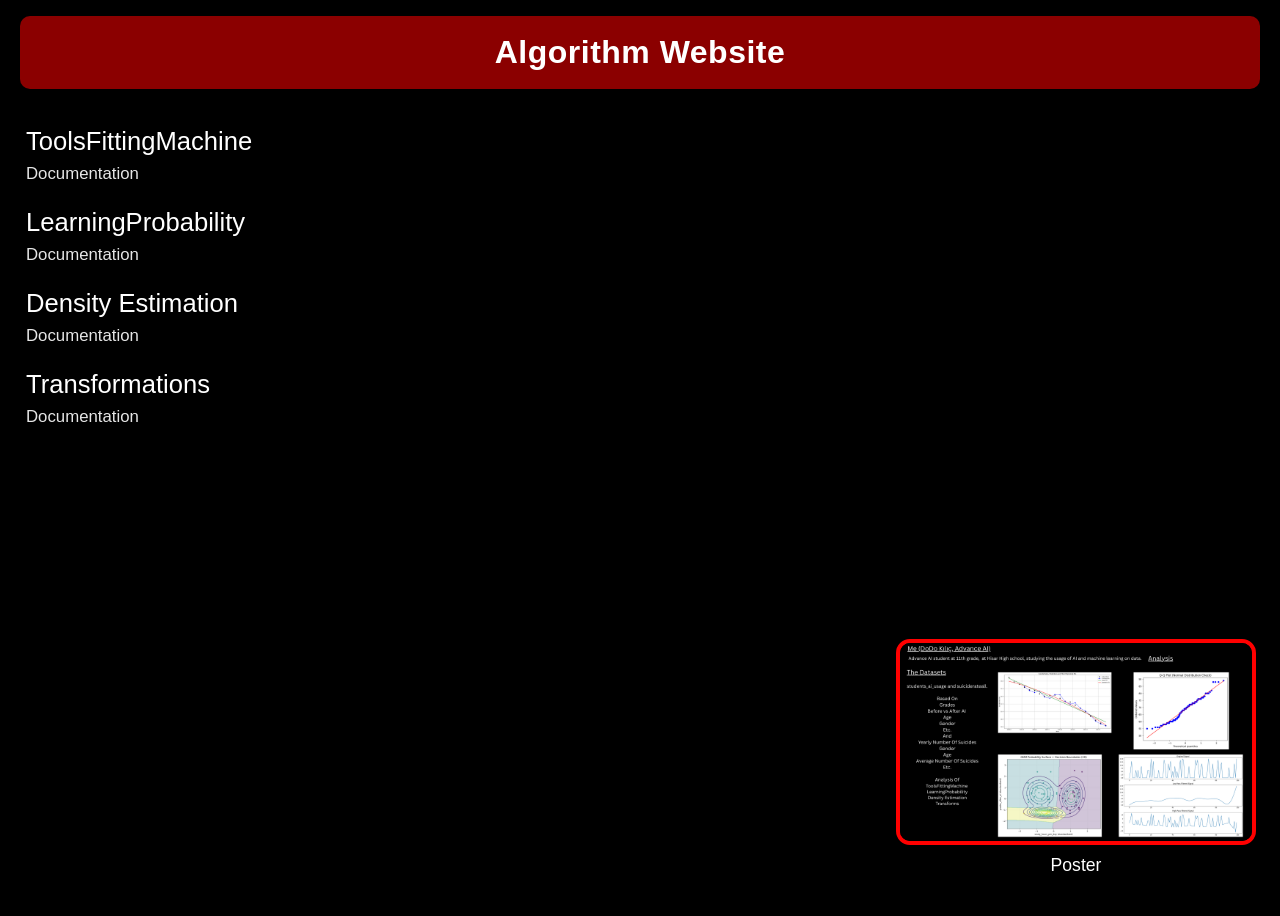
==== index.html @ 28eb5b98 "Update index.html" ====
<!DOCTYPE html>
<html lang="en">
<head>
  <meta charset="UTF-8" />
  <meta name="viewport" content="width=device-width, initial-scale=1.0" />
  <title>Algorithm Website</title>
  <style>
    * {
      box-sizing: border-box;
      margin: 0;
      padding: 0;
    }

    body {
      font-family: Arial, Helvetica, sans-serif;
      background: #000;
      color: #fff;
      min-height: 100vh;
      overflow-x: hidden;
    }

    .top-banner {
      width: calc(100% - 40px);
      margin: 16px 20px 0 20px;
      background: darkred;
      color: white;
      text-align: center;
      padding: 18px 12px;
      font-size: 2rem;
      font-weight: bold;
      border-radius: 10px;
      letter-spacing: 0.5px;
    }

    .page-content {
      min-height: calc(100vh - 90px);
      position: relative;
      padding: 30px 20px 20px 20px;
    }

    .left-link-panel {
      padding-top: 8px;
      padding-left: 6px;
      display: flex;
      flex-direction: column;
      gap: 24px;
      align-items: flex-start;
    }

    .link-group {
      display: flex;
      flex-direction: column;
      gap: 8px;
      align-items: flex-start;
    }

    .tool-link {
      color: white;
      font-size: 1.6rem;
      text-decoration: none;
      font-weight: 500;
      transition: color 0.2s ease, text-shadow 0.2s ease;
    }

    .tool-link:hover {
      color: #ff4d4d;
      text-shadow: 0 0 10px rgba(255, 0, 0, 0.35);
    }

    .doc-link {
      color: white;
      font-size: 1.05rem;
      text-decoration: none;
      font-weight: 400;
      opacity: 0.9;
      transition: color 0.2s ease, text-shadow 0.2s ease, opacity 0.2s ease;
    }

    .doc-link:hover {
      color: #ff4d4d;
      text-shadow: 0 0 10px rgba(255, 0, 0, 0.35);
      opacity: 1;
    }

    .poster-card {
      position: fixed;
      right: 24px;
      bottom: 24px;
      width: min(360px, 32vw);
      text-align: center;
      z-index: 5;
    }

    .poster-image {
      width: 100%;
      display: block;
      border: 4px solid red;
      border-radius: 14px;
      cursor: pointer;
      transition: transform 0.25s ease, box-shadow 0.25s ease;
      background: #111;
    }

    .poster-image:hover {
      transform: scale(1.03);
      box-shadow: 0 0 22px rgba(255, 0, 0, 0.45);
    }

    .caption {
      margin-top: 10px;
      font-size: 1.1rem;
      color: white;
    }

    .overlay {
      display: none;
      position: fixed;
      inset: 0;
      background: rgba(0, 0, 0, 0.88);
      justify-content: center;
      align-items: center;
      padding: 30px;
      z-index: 999;
    }

    .overlay.active {
      display: flex;
    }

    .overlay-content {
      max-width: 92vw;
      max-height: 92vh;
      text-align: center;
    }

    .overlay img {
      max-width: 100%;
      max-height: 82vh;
      border: 5px solid red;
      border-radius: 16px;
      background: #111;
      box-shadow: 0 0 28px rgba(255, 0, 0, 0.4);
    }

    .overlay .caption {
      margin-top: 14px;
      font-size: 1.2rem;
    }

    .close-text {
      margin-top: 12px;
      font-size: 0.95rem;
      color: #ddd;
    }

    @media (max-width: 900px) {
      .poster-card {
        width: min(280px, 42vw);
        right: 16px;
        bottom: 16px;
      }

      .top-banner {
        font-size: 1.5rem;
      }

      .tool-link {
        font-size: 1.3rem;
      }

      .doc-link {
        font-size: 0.95rem;
      }
    }

    @media (max-width: 600px) {
      .poster-card {
        position: static;
        width: 100%;
        max-width: 320px;
        margin: 40px auto 0 auto;
      }

      .page-content {
        padding-bottom: 40px;
      }
    }
  </style>
</head>
<body>
  <div class="top-banner">Algorithm Website</div>

  <main class="page-content">
    <div class="left-link-panel">
      <div class="link-group">
        <a
          href="https://github.com/DorukKilic1/Advance-AI-Github/blob/main/Data%20Science%20Fitting"
          target="_blank"
          rel="noopener noreferrer"
          class="tool-link"
        >
          ToolsFittingMachine
        </a>
        <a
          href="https://github.com/DorukKilic1/Advance-AI-Github/blob/main/Data%20Science%20Fitting"
          target="_blank"
          rel="noopener noreferrer"
          class="doc-link"
        >
          Documentation
        </a>
      </div>

      <div class="link-group">
        <a
          href="https://github.com/DorukKilic1/Advance-AI-Github/blob/main/Grades.ipynb"
          target="_blank"
          rel="noopener noreferrer"
          class="tool-link"
        >
          LearningProbability
        </a>
        <a
          href="https://github.com/DorukKilic1/Advance-AI-Github/blob/main/Documentation%20Machine%20Learning"
          target="_blank"
          rel="noopener noreferrer"
          class="doc-link"
        >
          Documentation
        </a>
      </div>

      <div class="link-group">
        <a
          href="https://github.com/DorukKilic1/Advance-AI-Github/blob/main/Density%20Estimation.ipynb"
          target="_blank"
          rel="noopener noreferrer"
          class="tool-link"
        >
          Density Estimation
        </a>
        <a
          href="https://github.com/DorukKilic1/Advance-AI-Github/blob/main/Documentation%20of%20Density%20Estimation"
          target="_blank"
          rel="noopener noreferrer"
          class="doc-link"
        >
          Documentation
        </a>
      </div>

      <div class="link-group">
        <a
          href="https://github.com/DorukKilic1/Advance-AI-Github/blob/main/presentation.ipynb"
          target="_blank"
          rel="noopener noreferrer"
          class="tool-link"
        >
          Transformations
        </a>
        <a
          href="https://github.com/DorukKilic1/Advance-AI-Github/blob/main/Documentation%20For%20Project%20png%20(transform)"
          target="_blank"
          rel="noopener noreferrer"
          class="doc-link"
        >
          Documentation
        </a>
      </div>
    </div>

    <div class="poster-card">
      <img
        src="poster.png"
        alt="Poster"
        class="poster-image"
        id="posterImage"
      />
      <div class="caption">Poster</div>
    </div>
  </main>

  <div class="overlay" id="imageOverlay">
    <div class="overlay-content">
      <img src="poster.png" alt="Poster enlarged" />
      <div class="caption">Poster</div>
      <div class="close-text">Click anywhere to close</div>
    </div>
  </div>

  <script>
    const posterImage = document.getElementById("posterImage");
    const imageOverlay = document.getElementById("imageOverlay");

    posterImage.addEventListener("click", () => {
      imageOverlay.classList.add("active");
    });

    imageOverlay.addEventListener("click", () => {
      imageOverlay.classList.remove("active");
    });
  </script>
</body>
</html>
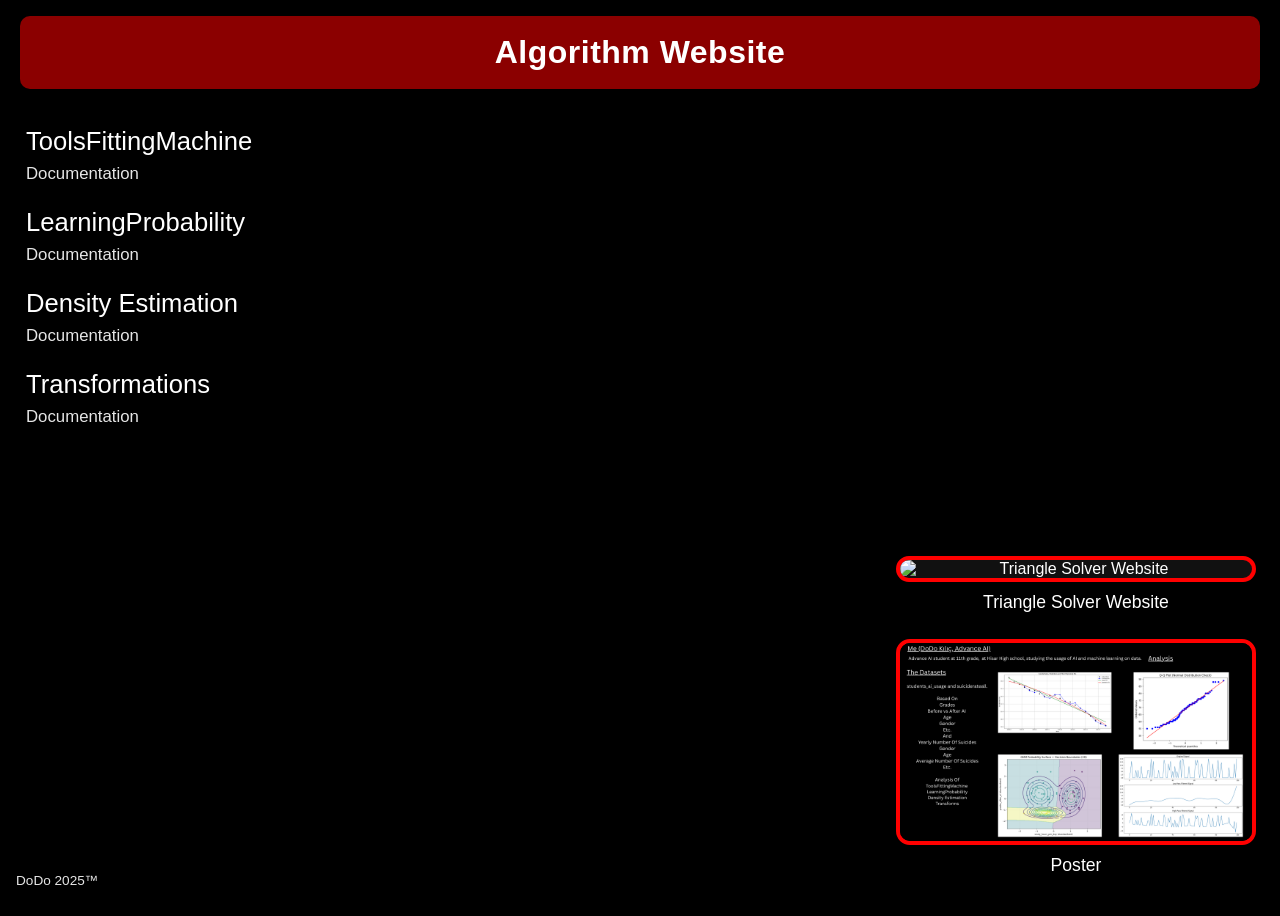
==== commit ac1580cf: "Update index.html" ====
--- a/index.html
+++ b/index.html
@@ -35,7 +35,7 @@
     .page-content {
       min-height: calc(100vh - 90px);
       position: relative;
-      padding: 30px 20px 20px 20px;
+      padding: 30px 20px 60px 20px;
     }
 
     .left-link-panel {
@@ -82,16 +82,22 @@
       opacity: 1;
     }
 
-    .poster-card {
+    .right-images {
       position: fixed;
       right: 24px;
       bottom: 24px;
       width: min(360px, 32vw);
+      display: flex;
+      flex-direction: column;
+      gap: 26px;
+      z-index: 5;
+    }
+
+    .image-card {
       text-align: center;
-      z-index: 5;
-    }
-
-    .poster-image {
+    }
+
+    .click-image {
       width: 100%;
       display: block;
       border: 4px solid red;
@@ -101,7 +107,7 @@
       background: #111;
     }
 
-    .poster-image:hover {
+    .click-image:hover {
       transform: scale(1.03);
       box-shadow: 0 0 22px rgba(255, 0, 0, 0.45);
     }
@@ -153,8 +159,18 @@
       color: #ddd;
     }
 
+    .footer-mark {
+      position: fixed;
+      left: 16px;
+      bottom: 12px;
+      font-size: 0.85rem;
+      color: white;
+      opacity: 0.9;
+      z-index: 20;
+    }
+
     @media (max-width: 900px) {
-      .poster-card {
+      .right-images {
         width: min(280px, 42vw);
         right: 16px;
         bottom: 16px;
@@ -174,7 +190,7 @@
     }
 
     @media (max-width: 600px) {
-      .poster-card {
+      .right-images {
         position: static;
         width: 100%;
         max-width: 320px;
@@ -184,6 +200,11 @@
       .page-content {
         padding-bottom: 40px;
       }
+
+      .footer-mark {
+        position: static;
+        margin: 30px 0 10px 16px;
+      }
     }
   </style>
 </head>
@@ -269,31 +290,59 @@
       </div>
     </div>
 
-    <div class="poster-card">
-      <img
-        src="poster.png"
-        alt="Poster"
-        class="poster-image"
-        id="posterImage"
-      />
-      <div class="caption">Poster</div>
+    <div class="right-images">
+      <div class="image-card">
+        <img
+          src="triangle.png"
+          alt="Triangle Solver Website"
+          class="click-image"
+          id="triangleImage"
+        />
+        <div class="caption">Triangle Solver Website</div>
+      </div>
+
+      <div class="image-card">
+        <img
+          src="poster.png"
+          alt="Poster"
+          class="click-image"
+          id="posterImage"
+        />
+        <div class="caption">Poster</div>
+      </div>
     </div>
   </main>
 
   <div class="overlay" id="imageOverlay">
     <div class="overlay-content">
-      <img src="poster.png" alt="Poster enlarged" />
-      <div class="caption">Poster</div>
+      <img src="" alt="Enlarged preview" id="overlayImage" />
+      <div class="caption" id="overlayCaption"></div>
       <div class="close-text">Click anywhere to close</div>
     </div>
   </div>
 
+  <div class="footer-mark">DoDo 2025™</div>
+
   <script>
+    const imageOverlay = document.getElementById("imageOverlay");
+    const overlayImage = document.getElementById("overlayImage");
+    const overlayCaption = document.getElementById("overlayCaption");
+
+    const triangleImage = document.getElementById("triangleImage");
     const posterImage = document.getElementById("posterImage");
-    const imageOverlay = document.getElementById("imageOverlay");
+
+    function openOverlay(src, caption) {
+      overlayImage.src = src;
+      overlayCaption.textContent = caption;
+      imageOverlay.classList.add("active");
+    }
+
+    triangleImage.addEventListener("click", () => {
+      openOverlay("triangle.png", "Triangle Solver Website");
+    });
 
     posterImage.addEventListener("click", () => {
-      imageOverlay.classList.add("active");
+      openOverlay("poster.png", "Poster");
     });
 
     imageOverlay.addEventListener("click", () => {
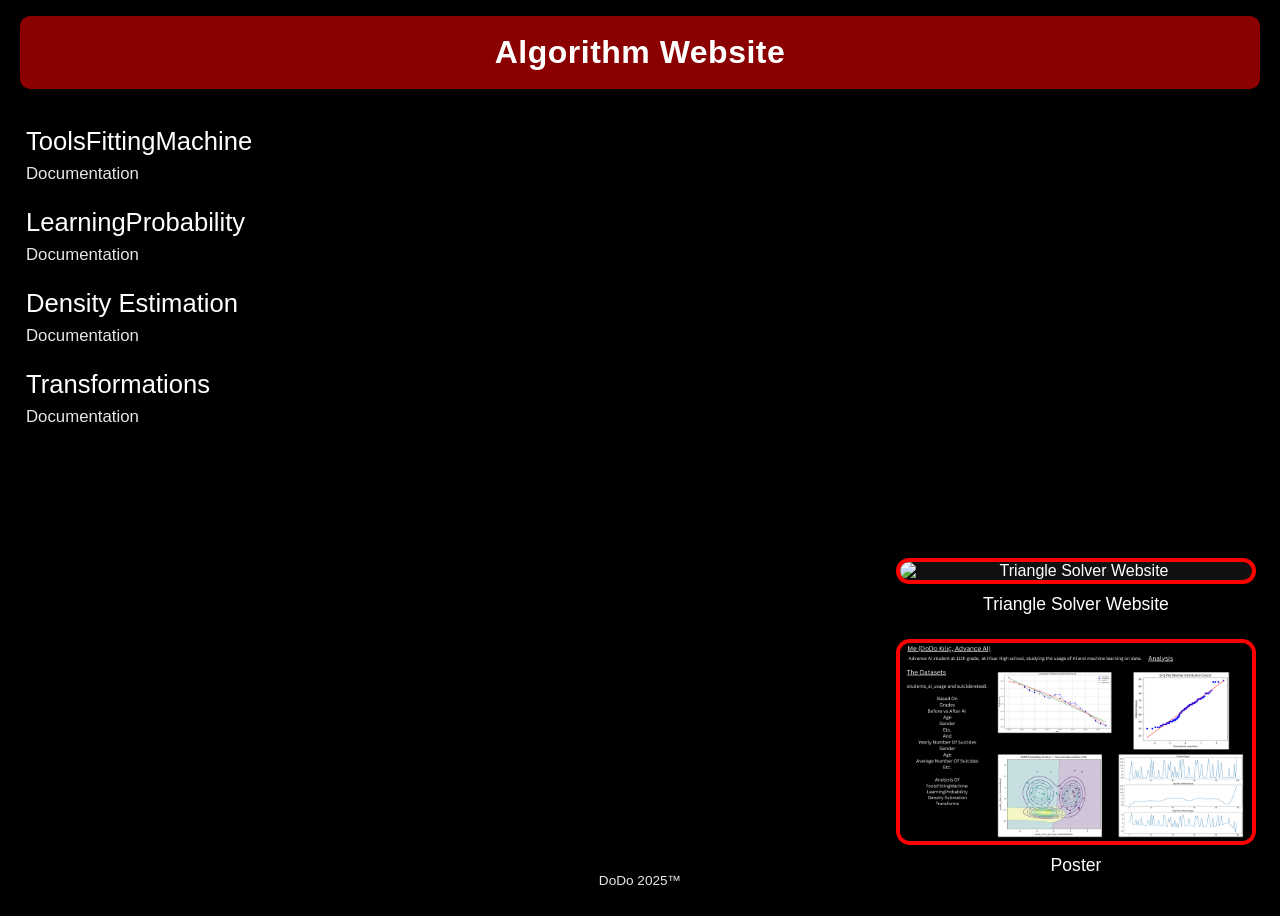
==== commit 23db3e0d: "Update index.html" ====
--- a/index.html
+++ b/index.html
@@ -35,7 +35,7 @@
     .page-content {
       min-height: calc(100vh - 90px);
       position: relative;
-      padding: 30px 20px 60px 20px;
+      padding: 30px 20px 80px 20px;
     }
 
     .left-link-panel {
@@ -89,11 +89,12 @@
       width: min(360px, 32vw);
       display: flex;
       flex-direction: column;
-      gap: 26px;
+      gap: 24px;
       z-index: 5;
     }
 
     .image-card {
+      width: 100%;
       text-align: center;
     }
 
@@ -161,12 +162,15 @@
 
     .footer-mark {
       position: fixed;
-      left: 16px;
+      left: 50%;
       bottom: 12px;
+      transform: translateX(-50%);
       font-size: 0.85rem;
       color: white;
       opacity: 0.9;
       z-index: 20;
+      text-align: center;
+      white-space: nowrap;
     }
 
     @media (max-width: 900px) {
@@ -203,7 +207,8 @@
 
       .footer-mark {
         position: static;
-        margin: 30px 0 10px 16px;
+        transform: none;
+        margin: 30px auto 10px auto;
       }
     }
   </style>
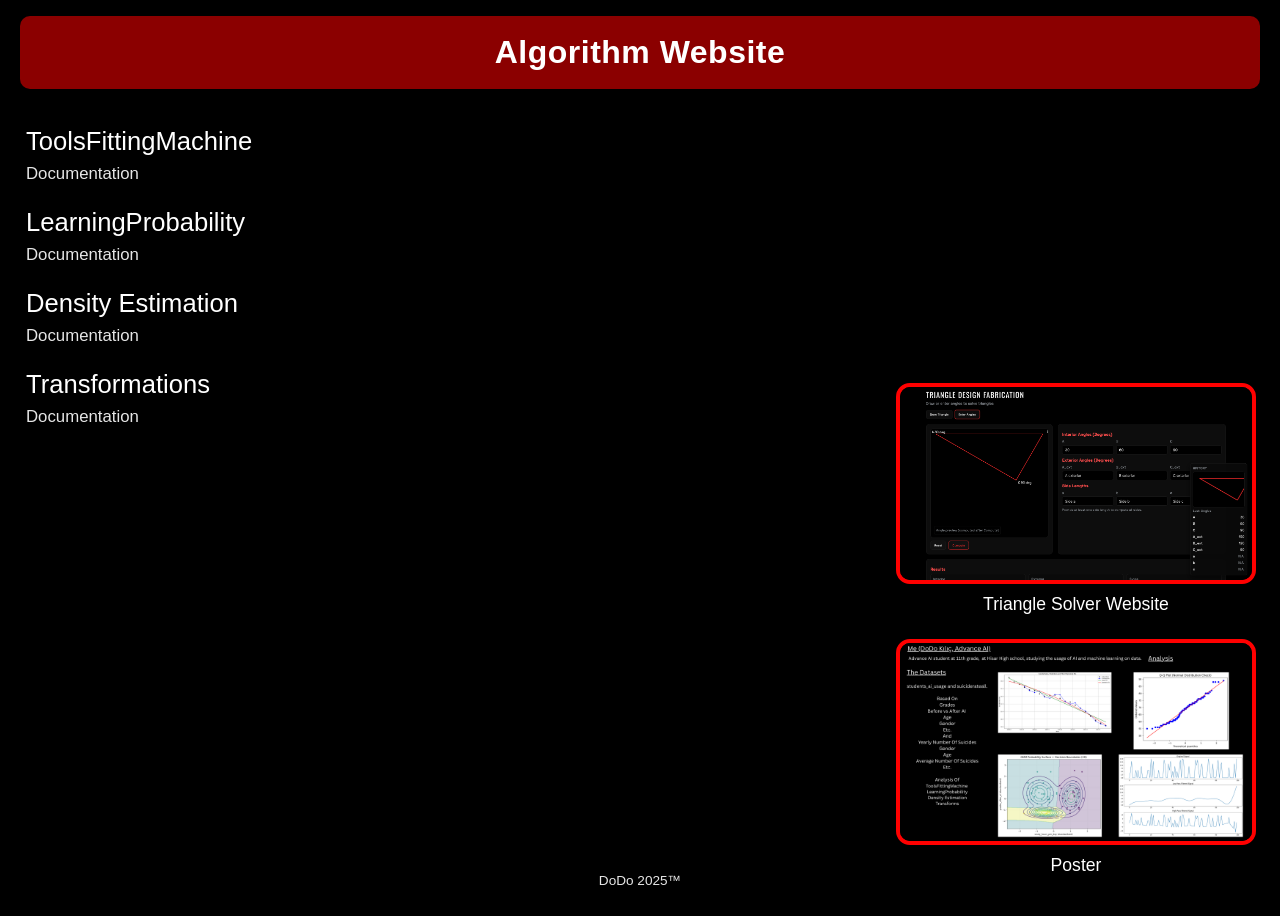
==== commit 8051cb8e: "Update index.html" ====
--- a/index.html
+++ b/index.html
@@ -298,7 +298,7 @@
     <div class="right-images">
       <div class="image-card">
         <img
-          src="triangle.png"
+          src="./triangle.png"
           alt="Triangle Solver Website"
           class="click-image"
           id="triangleImage"
@@ -308,7 +308,7 @@
 
       <div class="image-card">
         <img
-          src="poster.png"
+          src="./poster.png"
           alt="Poster"
           class="click-image"
           id="posterImage"
@@ -343,11 +343,11 @@
     }
 
     triangleImage.addEventListener("click", () => {
-      openOverlay("triangle.png", "Triangle Solver Website");
+      openOverlay("./triangle.png", "Triangle Solver Website");
     });
 
     posterImage.addEventListener("click", () => {
-      openOverlay("poster.png", "Poster");
+      openOverlay("./poster.png", "Poster");
     });
 
     imageOverlay.addEventListener("click", () => {
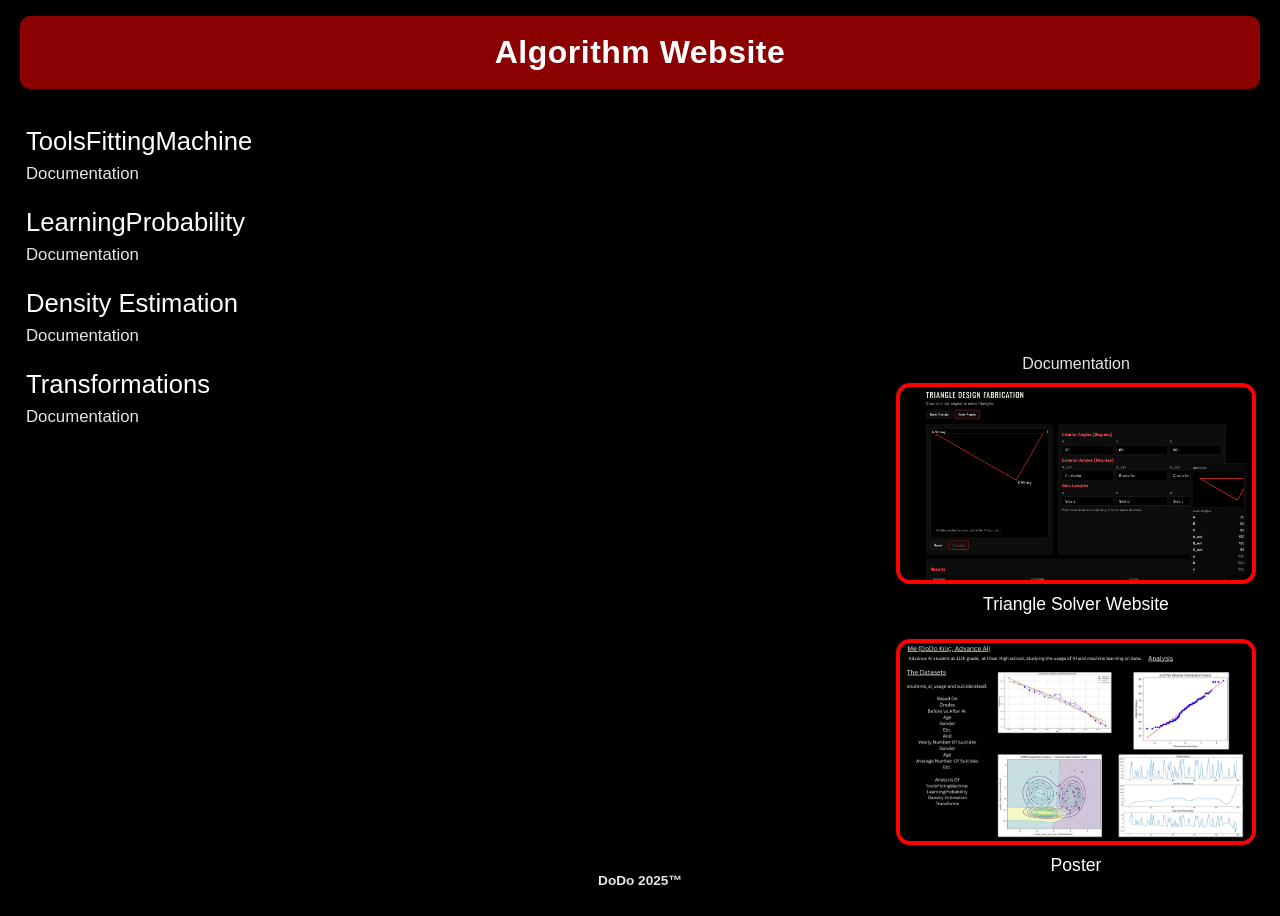
==== commit 1f989277: "Update index.html" ====
--- a/index.html
+++ b/index.html
@@ -98,6 +98,23 @@
       text-align: center;
     }
 
+    .image-top-link {
+      display: inline-block;
+      margin-bottom: 10px;
+      color: white;
+      font-size: 1rem;
+      text-decoration: none;
+      font-weight: 400;
+      opacity: 0.9;
+      transition: color 0.2s ease, text-shadow 0.2s ease, opacity 0.2s ease;
+    }
+
+    .image-top-link:hover {
+      color: #ff4d4d;
+      text-shadow: 0 0 10px rgba(255, 0, 0, 0.35);
+      opacity: 1;
+    }
+
     .click-image {
       width: 100%;
       display: block;
@@ -171,6 +188,7 @@
       z-index: 20;
       text-align: center;
       white-space: nowrap;
+      font-weight: bold;
     }
 
     @media (max-width: 900px) {
@@ -297,6 +315,14 @@
 
     <div class="right-images">
       <div class="image-card">
+        <a
+          href="https://github.com/DorukKilic1/Advance-AI-Github/blob/main/README.md"
+          target="_blank"
+          rel="noopener noreferrer"
+          class="image-top-link"
+        >
+          Documentation
+        </a>
         <img
           src="./triangle.png"
           alt="Triangle Solver Website"
